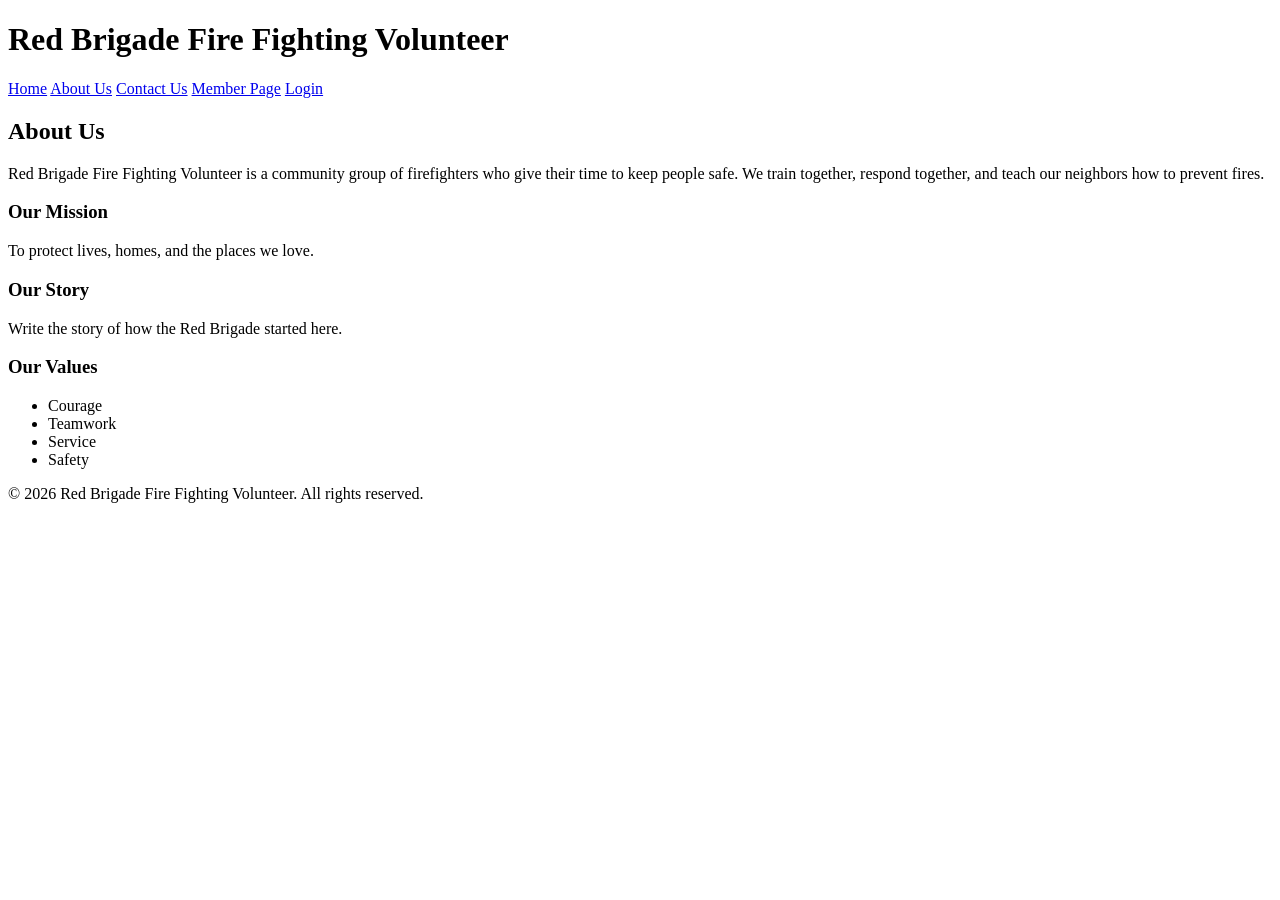
==== about.html @ a977b8b0 "initial commits, feel free to edit it" ====
<!DOCTYPE html>
<html lang="en">
<head>
  <meta charset="UTF-8">
  <meta name="viewport" content="width=device-width, initial-scale=1.0">
  <title>About Us | Red Brigade Fire Fighting Volunteer</title>
</head>
<body>

  <header>
    <h1>Red Brigade Fire Fighting Volunteer</h1>
    <nav>
      <a href="index.html">Home</a>
      <a href="about.html">About Us</a>
      <a href="contact.html">Contact Us</a>
      <a href="member.html">Member Page</a>
      <a href="login.html">Login</a>
    </nav>
  </header>

  <main>
    <h2>About Us</h2>
    <p>Red Brigade Fire Fighting Volunteer is a community group of firefighters who give their time to keep people safe. We train together, respond together, and teach our neighbors how to prevent fires.</p>

    <h3>Our Mission</h3>
    <p>To protect lives, homes, and the places we love.</p>

    <h3>Our Story</h3>
    <p>Write the story of how the Red Brigade started here.</p>

    <h3>Our Values</h3>
    <ul>
      <li>Courage</li>
      <li>Teamwork</li>
      <li>Service</li>
      <li>Safety</li>
    </ul>
  </main>

  <footer>
    <p>&copy; 2026 Red Brigade Fire Fighting Volunteer. All rights reserved.</p>
  </footer>

</body>
</html>
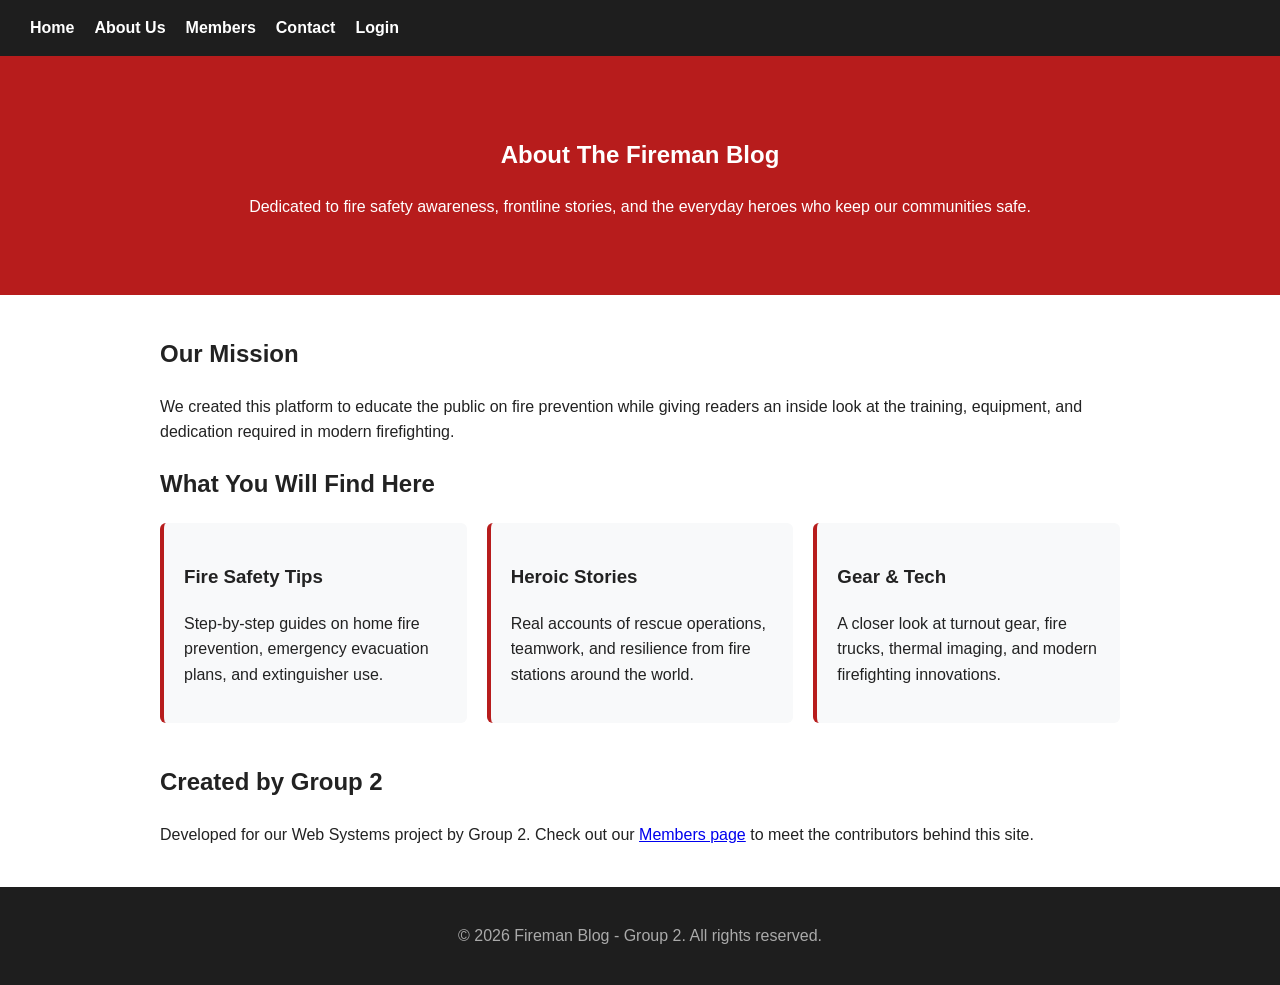
==== commit fbf09d4a: "Update About Us page for Fireman Blog" ====
--- a/about.html
+++ b/about.html
@@ -3,42 +3,60 @@
 <head>
   <meta charset="UTF-8">
   <meta name="viewport" content="width=device-width, initial-scale=1.0">
-  <title>About Us | Red Brigade Fire Fighting Volunteer</title>
+  <title>About Us | Fireman Blog</title>
+  <style>
+    body { font-family: Arial, sans-serif; margin: 0; color: #222; line-height: 1.6; }
+    nav { background: #1e1e1e; padding: 15px 30px; display: flex; gap: 20px; }
+    nav a { color: #fff; text-decoration: none; font-weight: bold; }
+    nav a:hover { color: #e63946; }
+    .hero { background: #b71c1c; color: white; padding: 60px 20px; text-align: center; }
+    .container { max-width: 960px; margin: 40px auto; padding: 0 20px; }
+    .grid { display: grid; grid-template-columns: repeat(auto-fit, minmax(250px, 1fr)); gap: 20px; margin-top: 20px; }
+    .card { background: #f8f9fa; border-left: 4px solid #b71c1c; padding: 20px; border-radius: 6px; }
+    footer { background: #1e1e1e; color: #aaa; text-align: center; padding: 20px; margin-top: 40px; }
+  </style>
 </head>
 <body>
 
-  <header>
-    <h1>Red Brigade Fire Fighting Volunteer</h1>
-    <nav>
-      <a href="index.html">Home</a>
-      <a href="about.html">About Us</a>
-      <a href="contact.html">Contact Us</a>
-      <a href="member.html">Member Page</a>
-      <a href="login.html">Login</a>
-    </nav>
-  </header>
+  <nav>
+    <a href="index.html">Home</a>
+    <a href="about.html">About Us</a>
+    <a href="member.html">Members</a>
+    <a href="contact.html">Contact</a>
+    <a href="login.html">Login</a>
+  </nav>
 
-  <main>
-    <h2>About Us</h2>
-    <p>Red Brigade Fire Fighting Volunteer is a community group of firefighters who give their time to keep people safe. We train together, respond together, and teach our neighbors how to prevent fires.</p>
+  <section class="hero">
+    <h1>About The Fireman Blog</h1>
+    <p>Dedicated to fire safety awareness, frontline stories, and the everyday heroes who keep our communities safe.</p>
+  </section>
 
-    <h3>Our Mission</h3>
-    <p>To protect lives, homes, and the places we love.</p>
+  <main class="container">
+    <h2>Our Mission</h2>
+    <p>We created this platform to educate the public on fire prevention while giving readers an inside look at the training, equipment, and dedication required in modern firefighting.</p>
 
-    <h3>Our Story</h3>
-    <p>Write the story of how the Red Brigade started here.</p>
+    <h2>What You Will Find Here</h2>
+    <div class="grid">
+      <div class="card">
+        <h3>Fire Safety Tips</h3>
+        <p>Step-by-step guides on home fire prevention, emergency evacuation plans, and extinguisher use.</p>
+      </div>
+      <div class="card">
+        <h3>Heroic Stories</h3>
+        <p>Real accounts of rescue operations, teamwork, and resilience from fire stations around the world.</p>
+      </div>
+      <div class="card">
+        <h3>Gear & Tech</h3>
+        <p>A closer look at turnout gear, fire trucks, thermal imaging, and modern firefighting innovations.</p>
+      </div>
+    </div>
 
-    <h3>Our Values</h3>
-    <ul>
-      <li>Courage</li>
-      <li>Teamwork</li>
-      <li>Service</li>
-      <li>Safety</li>
-    </ul>
+    <h2 style="margin-top: 40px;">Created by Group 2</h2>
+    <p>Developed for our Web Systems project by Group 2. Check out our <a href="member.html">Members page</a> to meet the contributors behind this site.</p>
   </main>
 
   <footer>
-    <p>&copy; 2026 Red Brigade Fire Fighting Volunteer. All rights reserved.</p>
+    <p>&copy; 2026 Fireman Blog - Group 2. All rights reserved.</p>
   </footer>
 
 </body>
